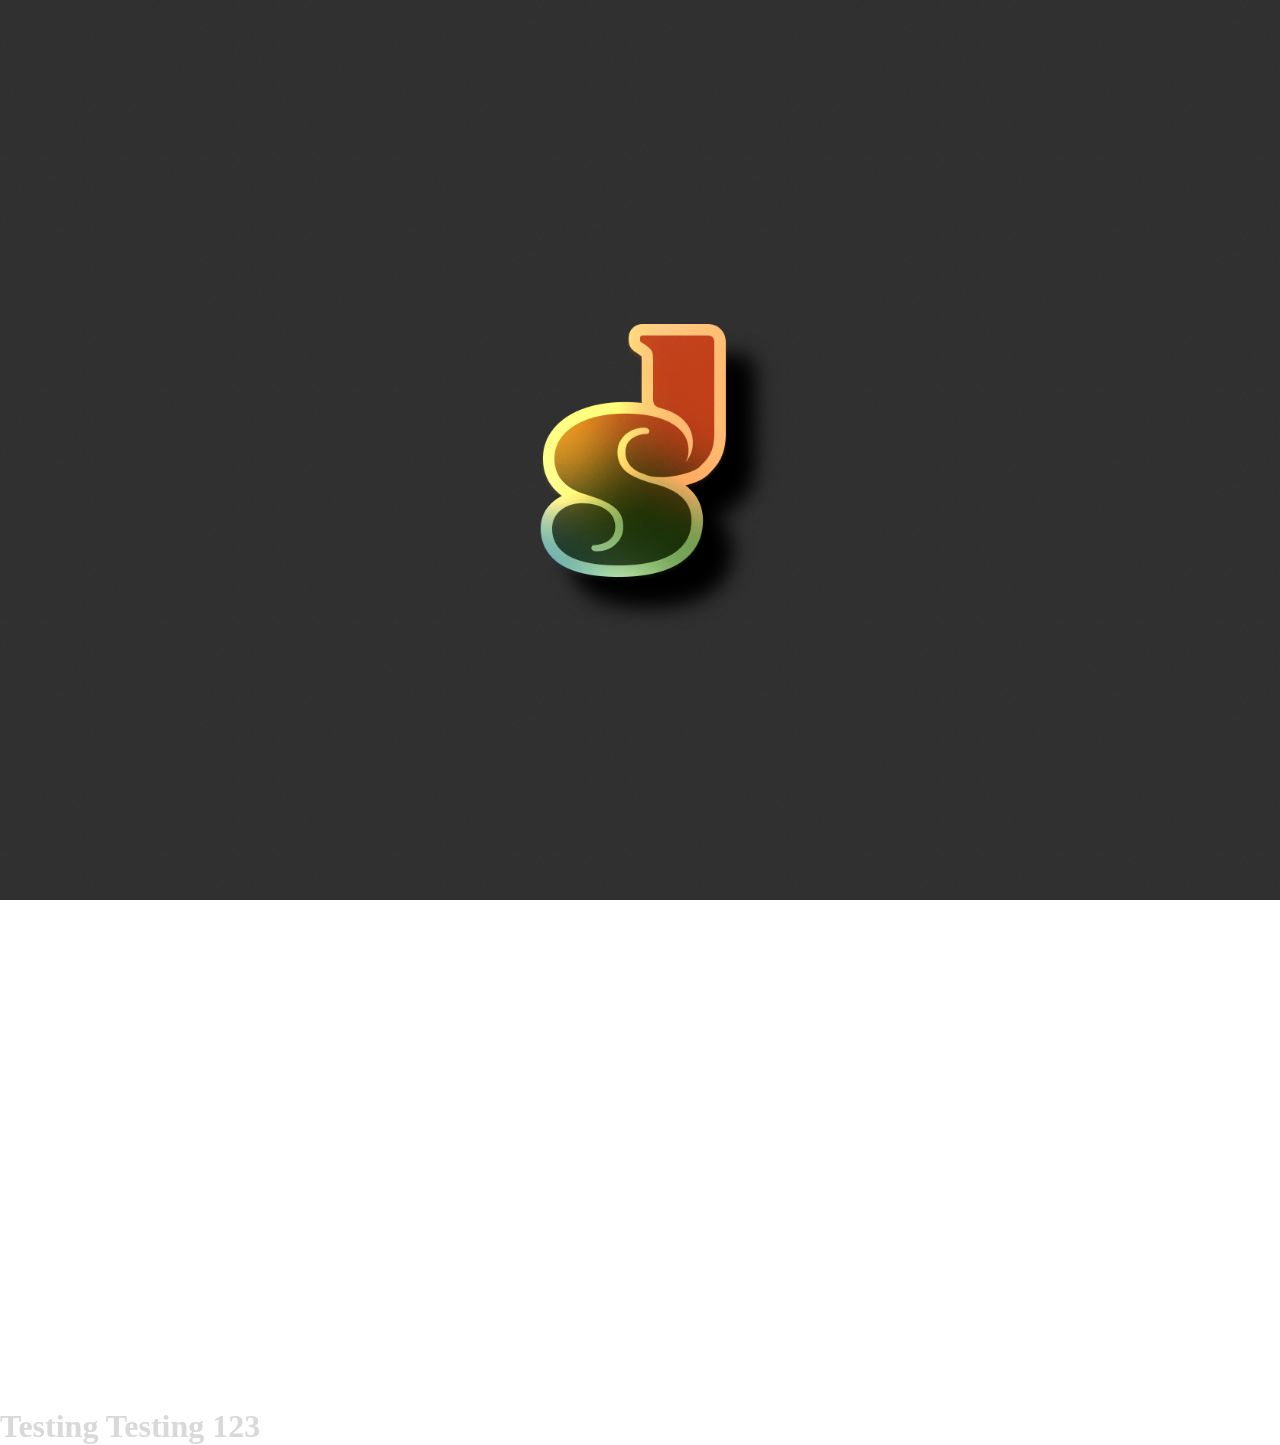
==== index.html @ a42e7c71 "Storing & unstoring logo" ====
<!DOCTYPE html>
<html lang="en">
  <head>
    <meta charset="UTF-8" />
    <meta name="viewport" content="width=device-width, initial-scale=1.0" />
    <title>Testing</title>
    <link rel="stylesheet" href="assets/css/style.css" />
  </head>
  <body>
    <div class="background">
      <script type="module" src="assets/js/background.js"></script>
      <svg class='blobs' viewBox="0 0 200 200">
        <path id="yellow" d="" fill="#FFBA46"></path>
        <path id="green" d="" fill="#39512A"></path>
        <path id="orange" d="" fill="#D1603D"></path>
        <path id="blue" d="" fill="#33596B"></path>
      </svg>
      <div id="blur">
        <img id="texture" src="assets/img/background/Texture.png" alt="" />
        <img id="logo" src="assets/img/logo.png" alt="logo" />
      </div>
    </div>
    <div class="portfolio">
      <h1>Testing Testing 123</h1>
    </div>
  </body>
</html>
---- assets/css/style.css ----
* {
  margin: 0;
  padding: 0;
  box-sizing: border-box;
}

body {
  /* align our svg to the center of the viewport both horizontally and vertically */
  overflow: hidden;
  scroll-behavior: smooth;
}

h1{
  font-family: 'Blenny Trial';
  font-style: normal;
  color: #d9d9d9;
  position: absolute;
  width: 100vw;
  height: auto;

}

.background {
  position: fixed;
  height: 100vh;
  width: 100vw;
  background-color: #343434;
  z-index: -1;
}

svg {
  /* a perfectly square <svg> element that will never overflow the viewport */
  height: 100vh;
  width: 100vw;
}

#green {
  position: absolute;
  overflow: hidden;
  transform: translate(10%, 10%);
  scale: 1.5;
}
#blue {
  position: absolute;
  overflow: hidden;
  transform: translate(-40%, 20%);
  scale: 1.5;
}
#yellow {
  position: absolute;
  overflow: hidden;
  transform: translate(-50%, -40%);
  scale: 1.5;
}
#orange {
  position: absolute;
  overflow: hidden;
  transform: translate(15%, -40%);
  scale: 1.5;
}

#blur {
  position: absolute;
  top: 0;
  right: 0;
  width: 100vw;
  height: 100vh;
}

#logo {
  width: 15%;
  height: auto;
  display: block;
  transform: translate(42vw, 36vh);
  filter: drop-shadow(black 30px 30px 10px);
}

#texture {
  position: absolute;
  top: 0;
  right: 0;
  width: 100vw;
  height: 100vh;
  backdrop-filter: blur(200px);
}

.portfolio{
  position: absolute;
  top: 110vw;
}
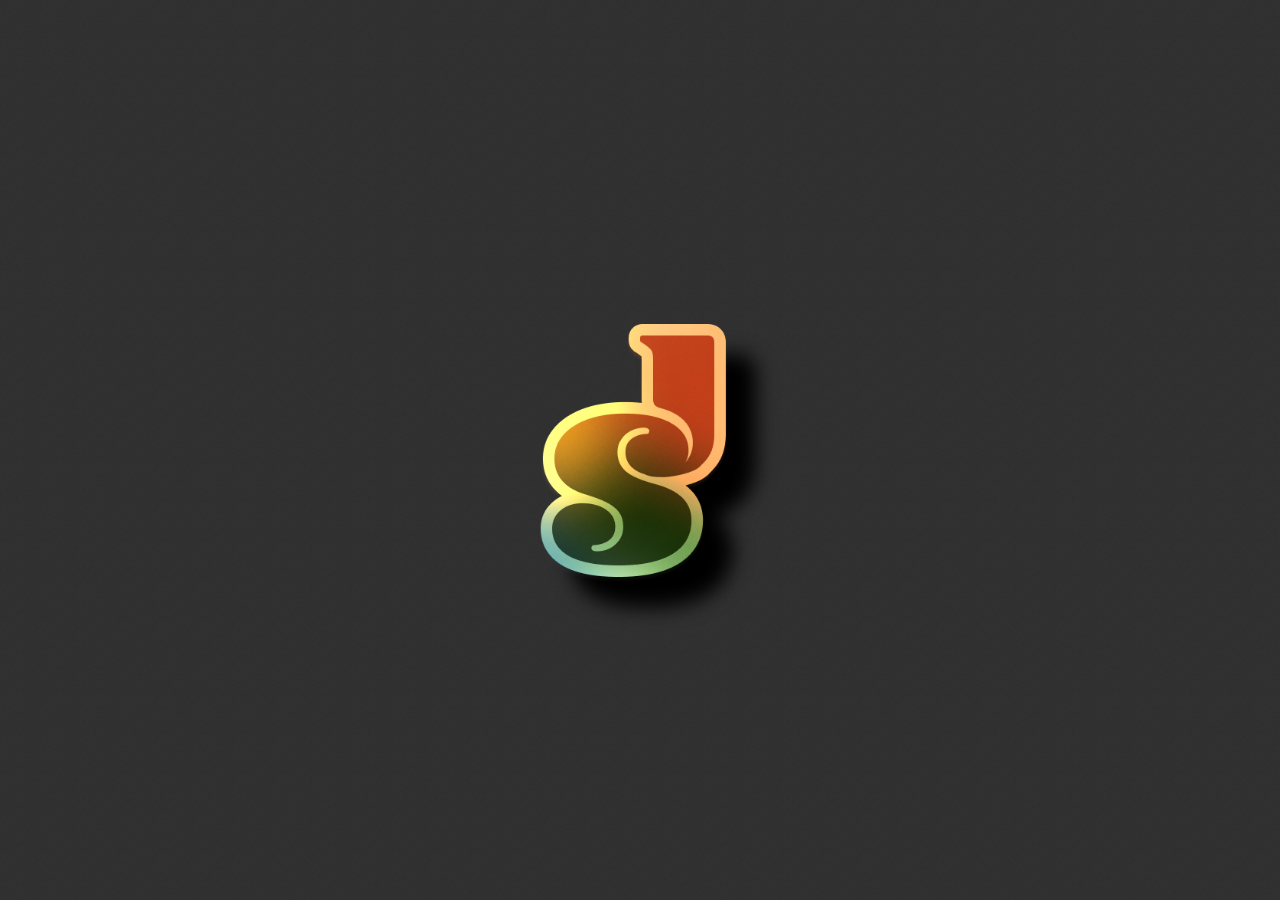
==== commit ff0dbe6b: "Removed hover interaction while animating, p5, projects page, and nav bar" ====
--- a/index.html
+++ b/index.html
@@ -1,27 +1,42 @@
 <!DOCTYPE html>
 <html lang="en">
-  <head>
-    <meta charset="UTF-8" />
-    <meta name="viewport" content="width=device-width, initial-scale=1.0" />
-    <title>Testing</title>
-    <link rel="stylesheet" href="assets/css/style.css" />
-  </head>
-  <body>
-    <div class="background">
-      <script type="module" src="assets/js/background.js"></script>
-      <svg class='blobs' viewBox="0 0 200 200">
-        <path id="yellow" d="" fill="#FFBA46"></path>
-        <path id="green" d="" fill="#39512A"></path>
-        <path id="orange" d="" fill="#D1603D"></path>
-        <path id="blue" d="" fill="#33596B"></path>
-      </svg>
-      <div id="blur">
-        <img id="texture" src="assets/img/background/Texture.png" alt="" />
-        <img id="logo" src="assets/img/logo.png" alt="logo" />
-      </div>
+
+<head>
+  <meta charset="UTF-8" />
+  <meta name="viewport" content="width=device-width, initial-scale=1.0" />
+  <title>Testing</title>
+  <link rel="stylesheet" href="assets/css/style.css" />
+</head>
+
+<body>
+  <div class="background">
+    <script type="module" src="assets/js/background.js"></script>
+    <svg class='blobs' viewBox="0 0 200 200">
+      <path id="yellow" d="" fill="#FFBA46"></path>
+      <path id="green" d="" fill="#39512A"></path>
+      <path id="orange" d="" fill="#D1603D"></path>
+      <path id="blue" d="" fill="#33596B"></path>
+    </svg>
+    <div id="blur">
+      <img id="texture" src="assets/img/background/Texture.png" alt="" />
+      <img id="logo" src="assets/img/logo.png" alt="logo" />
     </div>
-    <div class="portfolio">
-      <h1>Testing Testing 123</h1>
-    </div>
-  </body>
-</html>
+  </div>
+  <div>
+    <nav class="u-menu u-menu-one-level u-offcanvas u-menu-1"></nav>
+  </div>
+  <div id="navigation">
+    <ul id="nav-list">
+      <li class="nav-item" id="about"><a href="#">About</a>
+      </li>
+      <li class="nav-item" id="resume"><a href="#">Resume</a>
+      </li>
+      <li class="nav-item" id="projects"><a href="#">Projects</a>
+      </li>
+      <li class="nav-item" id="contact"><a href="#">Contact</a>
+      </li>
+    </ul>
+  </div>
+</body>
+
+</html>--- a/assets/css/style.css
+++ b/assets/css/style.css
@@ -1,7 +1,27 @@
+:root{
+  --light: #d9d9d9;
+  --dark: #343434;
+  -green: #39512a;
+  --blue: #33596b;
+  --0range: #d9603d;
+  --yellow: #ffba46;
+}
+
 * {
   margin: 0;
   padding: 0;
   box-sizing: border-box;
+}
+
+a{
+  color: var(--light);
+  font-style: normal;
+  font-size: 3vh;
+  text-decoration: none;
+}
+
+a:active{
+  color: var(--yellow);
 }
 
 body {
@@ -87,4 +107,25 @@
 .portfolio{
   position: absolute;
   top: 110vw;
+}
+
+#navigation{
+  display: none;
+  width: 50vw;
+  float: right;
+}
+
+ul{
+  display: flex;
+  justify-content: space-between;
+  list-style-type: none;
+  padding-top: 2vh;
+  padding-right: 2vw;
+  
+}
+
+.nav-item{
+  display: inline;
+  font-family: "Blenny Trial";
+  
 }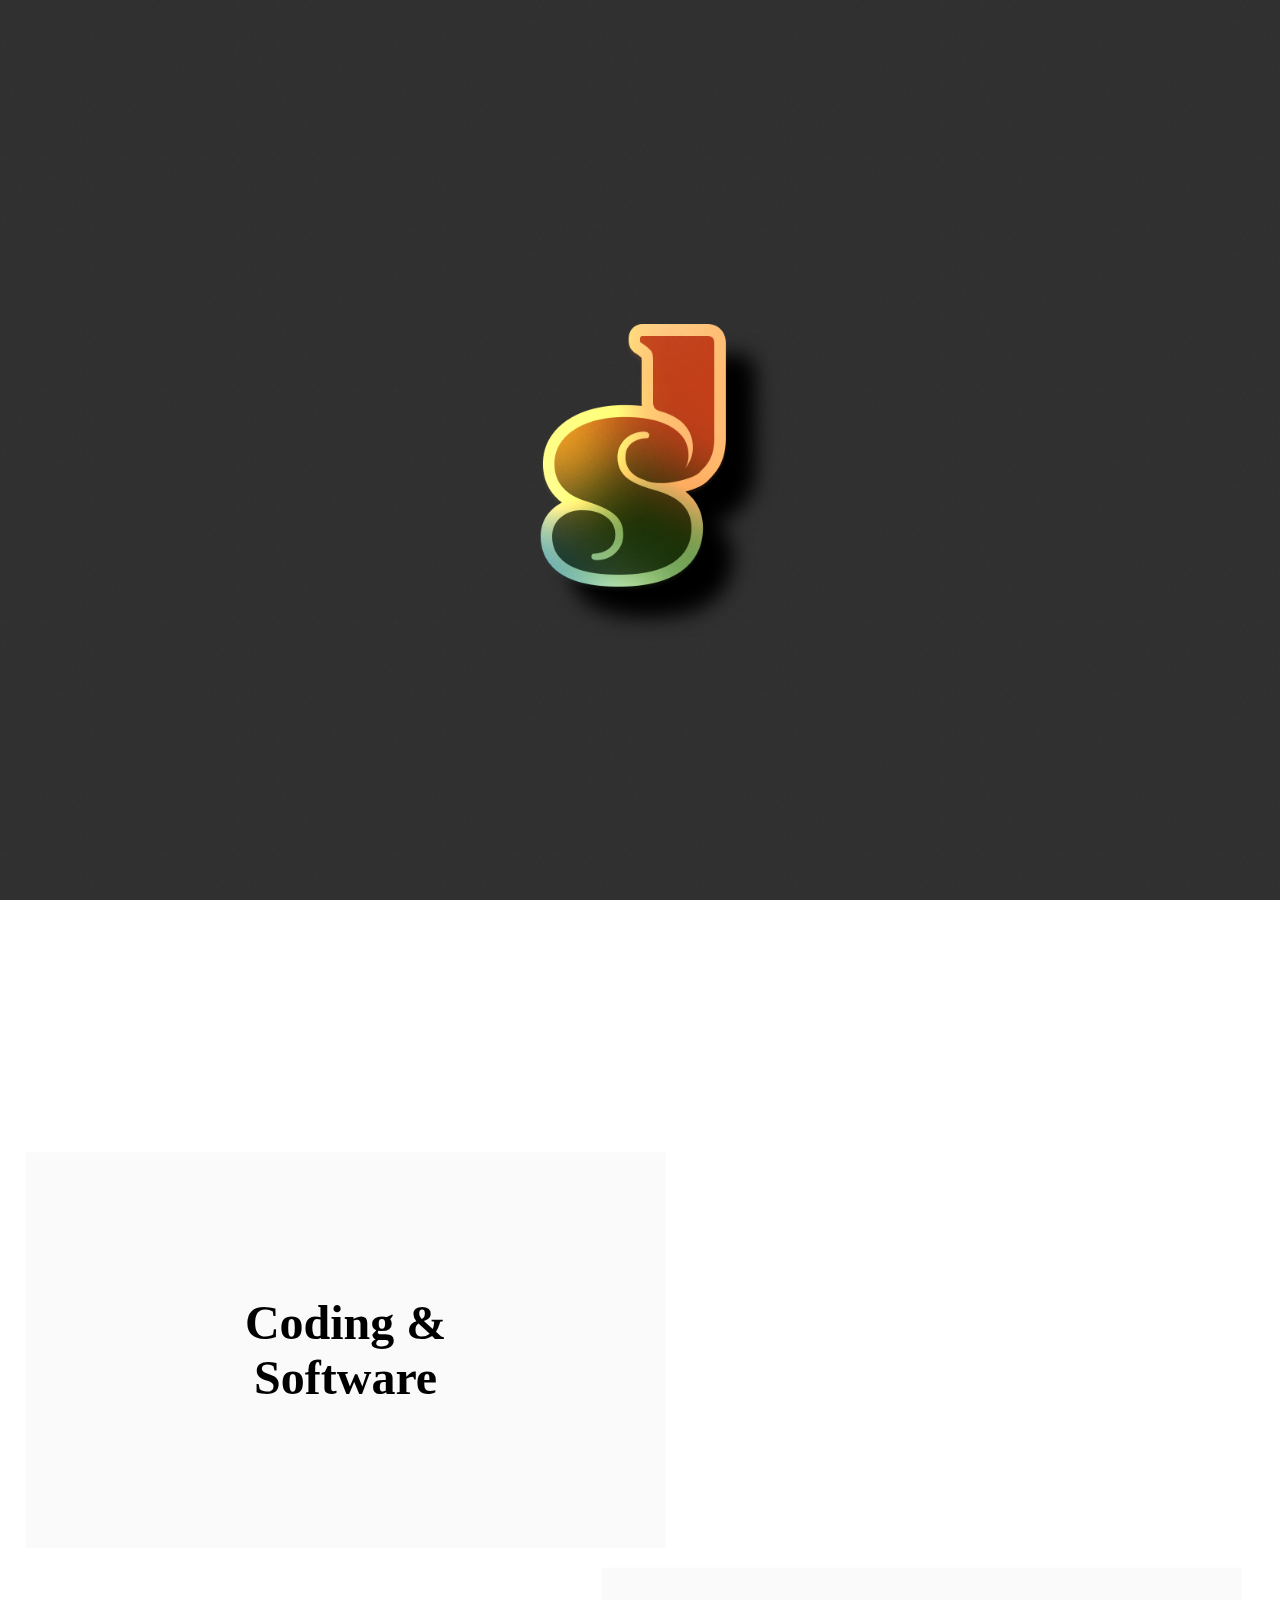
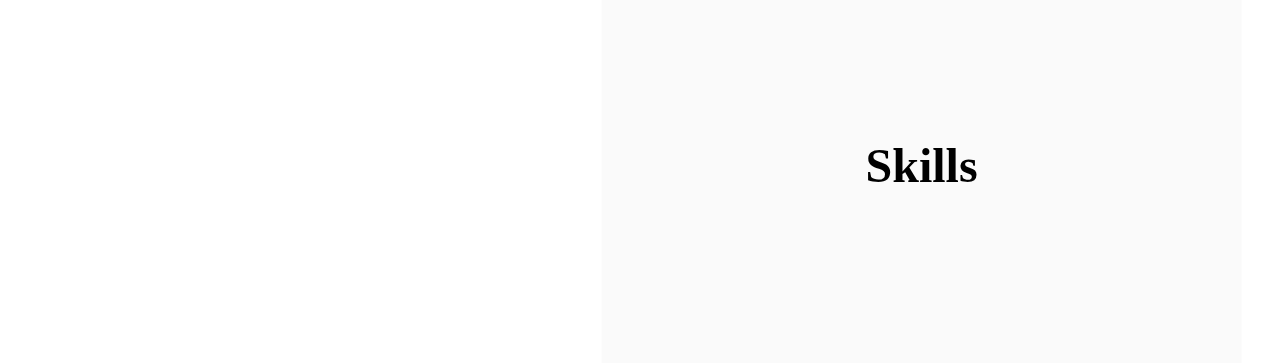
==== commit 9ae3468a: "working skills section" ====
--- a/index.html
+++ b/index.html
@@ -1,42 +1,77 @@
 <!DOCTYPE html>
 <html lang="en">
+  <head>
+    <meta charset="UTF-8" />
+    <meta name="viewport" content="width=device-width, initial-scale=1.0" />
+    <title>Testing</title>
+    <link rel="stylesheet" href="assets/css/style.css" />
+  </head>
 
-<head>
-  <meta charset="UTF-8" />
-  <meta name="viewport" content="width=device-width, initial-scale=1.0" />
-  <title>Testing</title>
-  <link rel="stylesheet" href="assets/css/style.css" />
-</head>
-
-<body>
-  <div class="background">
-    <script type="module" src="assets/js/background.js"></script>
-    <svg class='blobs' viewBox="0 0 200 200">
-      <path id="yellow" d="" fill="#FFBA46"></path>
-      <path id="green" d="" fill="#39512A"></path>
-      <path id="orange" d="" fill="#D1603D"></path>
-      <path id="blue" d="" fill="#33596B"></path>
-    </svg>
-    <div id="blur">
-      <img id="texture" src="assets/img/background/Texture.png" alt="" />
-      <img id="logo" src="assets/img/logo.png" alt="logo" />
+  <body>
+    <div class="background">
+      <script type="module" src="assets/js/background.js"></script>
+      <svg class="blobs" viewBox="0 0 200 200">
+        <path id="yellow" d="" fill="#FFBA46"></path>
+        <path id="green" d="" fill="#39512A"></path>
+        <path id="orange" d="" fill="#D1603D"></path>
+        <path id="blue" d="" fill="#33596B"></path>
+      </svg>
+      <div id="blur">
+        <img id="texture" src="assets/img/background/Texture.png" alt="" />
+        <img
+          id="logo"
+          src="assets/img/logo.png"
+          alt="logo"
+          onclick="applyCSS('css/theme_red.css'); return false;"
+        />
+      </div>
     </div>
-  </div>
-  <div>
-    <nav class="u-menu u-menu-one-level u-offcanvas u-menu-1"></nav>
-  </div>
-  <div id="navigation">
-    <ul id="nav-list">
-      <li class="nav-item" id="about"><a href="#">About</a>
-      </li>
-      <li class="nav-item" id="resume"><a href="#">Resume</a>
-      </li>
-      <li class="nav-item" id="projects"><a href="#">Projects</a>
-      </li>
-      <li class="nav-item" id="contact"><a href="#">Contact</a>
-      </li>
-    </ul>
-  </div>
-</body>
-
-</html>+    <div id="navigation">
+      <ul id="nav-list">
+        <li class="nav-item" id="about"><a href="#">About</a></li>
+        <li class="nav-item" id="resume"><a href="#">Resume</a></li>
+        <li class="nav-item" id="projects"><a href="#">Projects</a></li>
+        <li class="nav-item" id="contact"><a href="#">Contact</a></li>
+      </ul>
+    </div>
+    <div class="skills-section">
+      <script src="assets/js/skills.js"></script>
+      <div class="code">
+        <div class="bubbles">
+          <div class="code-bubble"><p class="bubble-text">Py</p></div>
+          <div class="code-bubble"><p class="bubble-text">C#</p></div>
+          <div class="code-bubble"><p class="bubble-text">Java</p></div>
+          <div class="code-bubble"><p class="bubble-text">JS</p></div>
+          <div class="code-bubble"><p class="bubble-text">HTML</p></div>
+          <div class="code-bubble"><p class="bubble-text">Git</p></div>
+          <div class="code-bubble"><p class="bubble-text">CAD</p></div>
+          <div class="code-bubble"><p class="bubble-text">UI/UX</p></div>
+        </div>
+        <h2 class="code-text">Coding & Software</h2>
+      </div>
+      <div class="skills">
+        <div class="rectangles">
+          <div class="skill-rectangle">
+            <p class="rectangle-text">Math / Physics</p>
+          </div>
+          <div class="skill-rectangle">
+            <p class="rectangle-text">Data Visualization</p>
+          </div>
+          <div class="skill-rectangle">
+            <p class="rectangle-text">Data Analysis</p>
+          </div>
+          <div class="skill-rectangle">
+            <p class="rectangle-text">Technical Writing</p>
+          </div>
+          <div class="skill-rectangle">
+            <p class="rectangle-text">Signal Processing</p>
+          </div>
+          <div class="skill-rectangle">
+            <p class="rectangle-text">Machine Learning</p>
+          </div>
+        </div>
+        <h2 class="skill-text">Skills</h2>
+      </div>
+    </ id="skills-section">
+  </body>
+</html>
--- a/assets/css/style.css
+++ b/assets/css/style.css
@@ -1,4 +1,4 @@
-:root{
+:root {
   --light: #d9d9d9;
   --dark: #343434;
   -green: #39512a;
@@ -13,14 +13,15 @@
   box-sizing: border-box;
 }
 
-a{
+a {
+  visibility: visible;
   color: var(--light);
   font-style: normal;
   font-size: 3vh;
   text-decoration: none;
 }
 
-a:active{
+a:active {
   color: var(--yellow);
 }
 
@@ -30,14 +31,13 @@
   scroll-behavior: smooth;
 }
 
-h1{
-  font-family: 'Blenny Trial';
+h1 {
+  font-family: "Blenny Trial";
   font-style: normal;
   color: #d9d9d9;
   position: absolute;
   width: 100vw;
   height: auto;
-
 }
 
 .background {
@@ -89,7 +89,7 @@
 
 #logo {
   width: 15%;
-  height: auto;
+  aspect-ratio: 5/7;
   display: block;
   transform: translate(42vw, 36vh);
   filter: drop-shadow(black 30px 30px 10px);
@@ -101,31 +101,120 @@
   right: 0;
   width: 100vw;
   height: 100vh;
-  backdrop-filter: blur(200px);
-}
-
-.portfolio{
-  position: absolute;
-  top: 110vw;
-}
-
-#navigation{
+  backdrop-filter: blur(150px);
+}
+
+#navigation {
   display: none;
   width: 50vw;
   float: right;
 }
 
-ul{
+ul {
   display: flex;
   justify-content: space-between;
   list-style-type: none;
   padding-top: 2vh;
   padding-right: 2vw;
-  
-}
-
-.nav-item{
+}
+
+.nav-item {
   display: inline;
   font-family: "Blenny Trial";
-  
-}+}
+
+.skills-section {
+  position: absolute;
+  translate: 27vw 150vh;
+}
+
+.code {
+  position: absolute;
+  background-color: #d9d9d920;
+  width: 50vw;
+  aspect-ratio: 1.618;
+  display: grid;
+  place-items: center;
+  transform: translate(-50%, -50%);
+}
+
+.bubbles {
+  position: absolute;
+  /* background-color: #d9d9d920; */
+  width: 10%;
+  aspect-ratio: 1;
+  border-radius: 50%;
+  display: grid;
+  place-items: center;
+}
+
+.code-bubble {
+  position: absolute;
+  background-color: #d9d9d920;
+  width: 100%;
+  opacity: 0%;
+  aspect-ratio: 1;
+  border-radius: 50%;
+}
+
+.bubble-text {
+  font-family: "Fira Code";
+  font-size: 150%;
+  text-align: center;
+  line-height: 100%;
+}
+
+.code-text {
+  margin: 0;
+  position: absolute;
+  width: 50%;
+  text-align: center;
+  font-family: "Blenny Trial";
+  font-size: 3rem;
+  cursor: pointer;
+}
+
+.skills {
+  position: absolute;
+  background-color: #d9d9d920;
+  width: 50vw;
+  aspect-ratio: 1.618;
+  display: grid;
+  place-items: center;
+  transform: translate(40%, 55%);
+}
+
+.rectangles {
+  position: absolute;
+  /* background-color: #d9d9d920; */
+  width: 10%;
+  aspect-ratio: 1;
+  border-radius: 10%;
+  display: grid;
+  place-items: center;
+}
+
+.skill-rectangle {
+  position: absolute;
+  background-color: #d9d9d920;
+  width: auto;
+  opacity: 0%;
+  border-radius: 5%;
+}
+
+.rectangle-text {
+  font-family: "Fira Code";
+  font-size: 150%;
+  text-align: center;
+  line-height: 100%;
+}
+
+.skill-text {
+  margin: 0;
+  position: absolute;
+  width: 50%;
+  text-align: center;
+  font-family: "Blenny Trial";
+  font-size: 3rem;
+  cursor: pointer;
+}
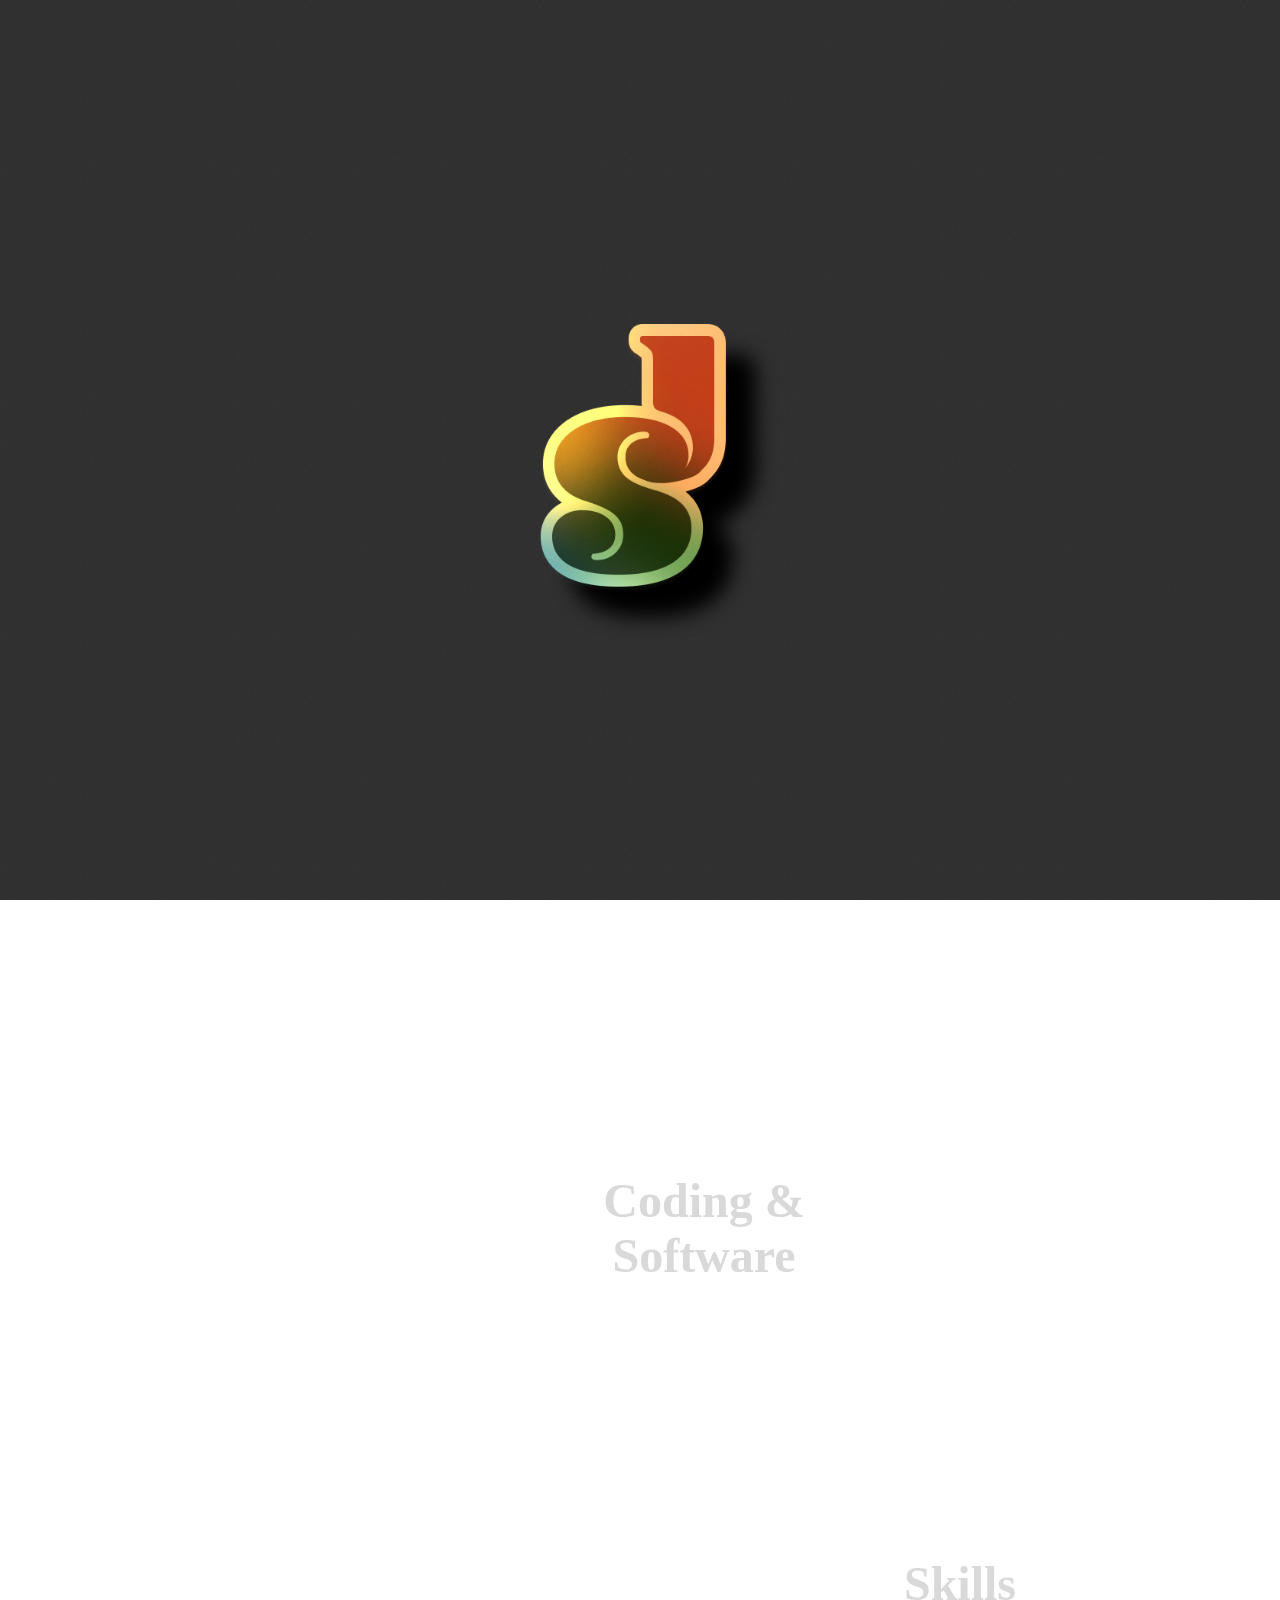
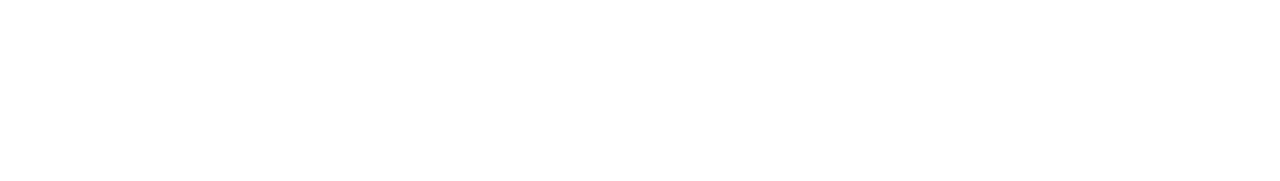
==== commit c0acca4f: "Repositioned skills section" ====
--- a/index.html
+++ b/index.html
@@ -72,6 +72,6 @@
         </div>
         <h2 class="skill-text">Skills</h2>
       </div>
-    </ id="skills-section">
+    </div>
   </body>
 </html>
--- a/assets/css/style.css
+++ b/assets/css/style.css
@@ -25,6 +25,11 @@
   color: var(--yellow);
 }
 
+html {
+  width: 100vw;
+  height: 100vh;
+}
+
 body {
   /* align our svg to the center of the viewport both horizontally and vertically */
   overflow: hidden;
@@ -93,6 +98,7 @@
   display: block;
   transform: translate(42vw, 36vh);
   filter: drop-shadow(black 30px 30px 10px);
+  z-index: 999;
 }
 
 #texture {
@@ -102,6 +108,12 @@
   width: 100vw;
   height: 100vh;
   backdrop-filter: blur(150px);
+}
+
+.splash-page {
+  width: 100vw;
+  height: 100vh;
+  z-index: -1;
 }
 
 #navigation {
@@ -125,23 +137,32 @@
 
 .skills-section {
   position: absolute;
-  translate: 27vw 150vh;
+  width: 80vw;
+  height: 80vh;
+  margin-top: 10vh;
+  margin-bottom: 10vh;
+  margin-left: 10vw;
+  margin-right: 10vw;
+  translate: 0vw 100vh;
+  place-items: center;
+  /* pointer-events: none; */
 }
 
 .code {
-  position: absolute;
-  background-color: #d9d9d920;
+  position: relative;
+  /* background-color: #d9d9d920; */
   width: 50vw;
   aspect-ratio: 1.618;
   display: grid;
   place-items: center;
-  transform: translate(-50%, -50%);
+  transform: translate(10%, 10%);
+  color: #d9d9d9;
+  cursor: cell;
 }
 
 .bubbles {
   position: absolute;
-  /* background-color: #d9d9d920; */
-  width: 10%;
+  width: 7vw;
   aspect-ratio: 1;
   border-radius: 50%;
   display: grid;
@@ -151,7 +172,7 @@
 .code-bubble {
   position: absolute;
   background-color: #d9d9d920;
-  width: 100%;
+  width: 125%;
   opacity: 0%;
   aspect-ratio: 1;
   border-radius: 50%;
@@ -162,6 +183,7 @@
   font-size: 150%;
   text-align: center;
   line-height: 100%;
+  transform: translate(0, 100%);
 }
 
 .code-text {
@@ -171,17 +193,17 @@
   text-align: center;
   font-family: "Blenny Trial";
   font-size: 3rem;
-  cursor: pointer;
 }
 
 .skills {
-  position: absolute;
-  background-color: #d9d9d920;
+  position: relative;
+  /* background-color: #d9d9d920; */
   width: 50vw;
   aspect-ratio: 1.618;
   display: grid;
   place-items: center;
-  transform: translate(40%, 55%);
+  transform: translate(50%, 0%);
+  color: #d9d9d9;
 }
 
 .rectangles {
@@ -200,6 +222,7 @@
   width: auto;
   opacity: 0%;
   border-radius: 5%;
+  padding: 10%;
 }
 
 .rectangle-text {
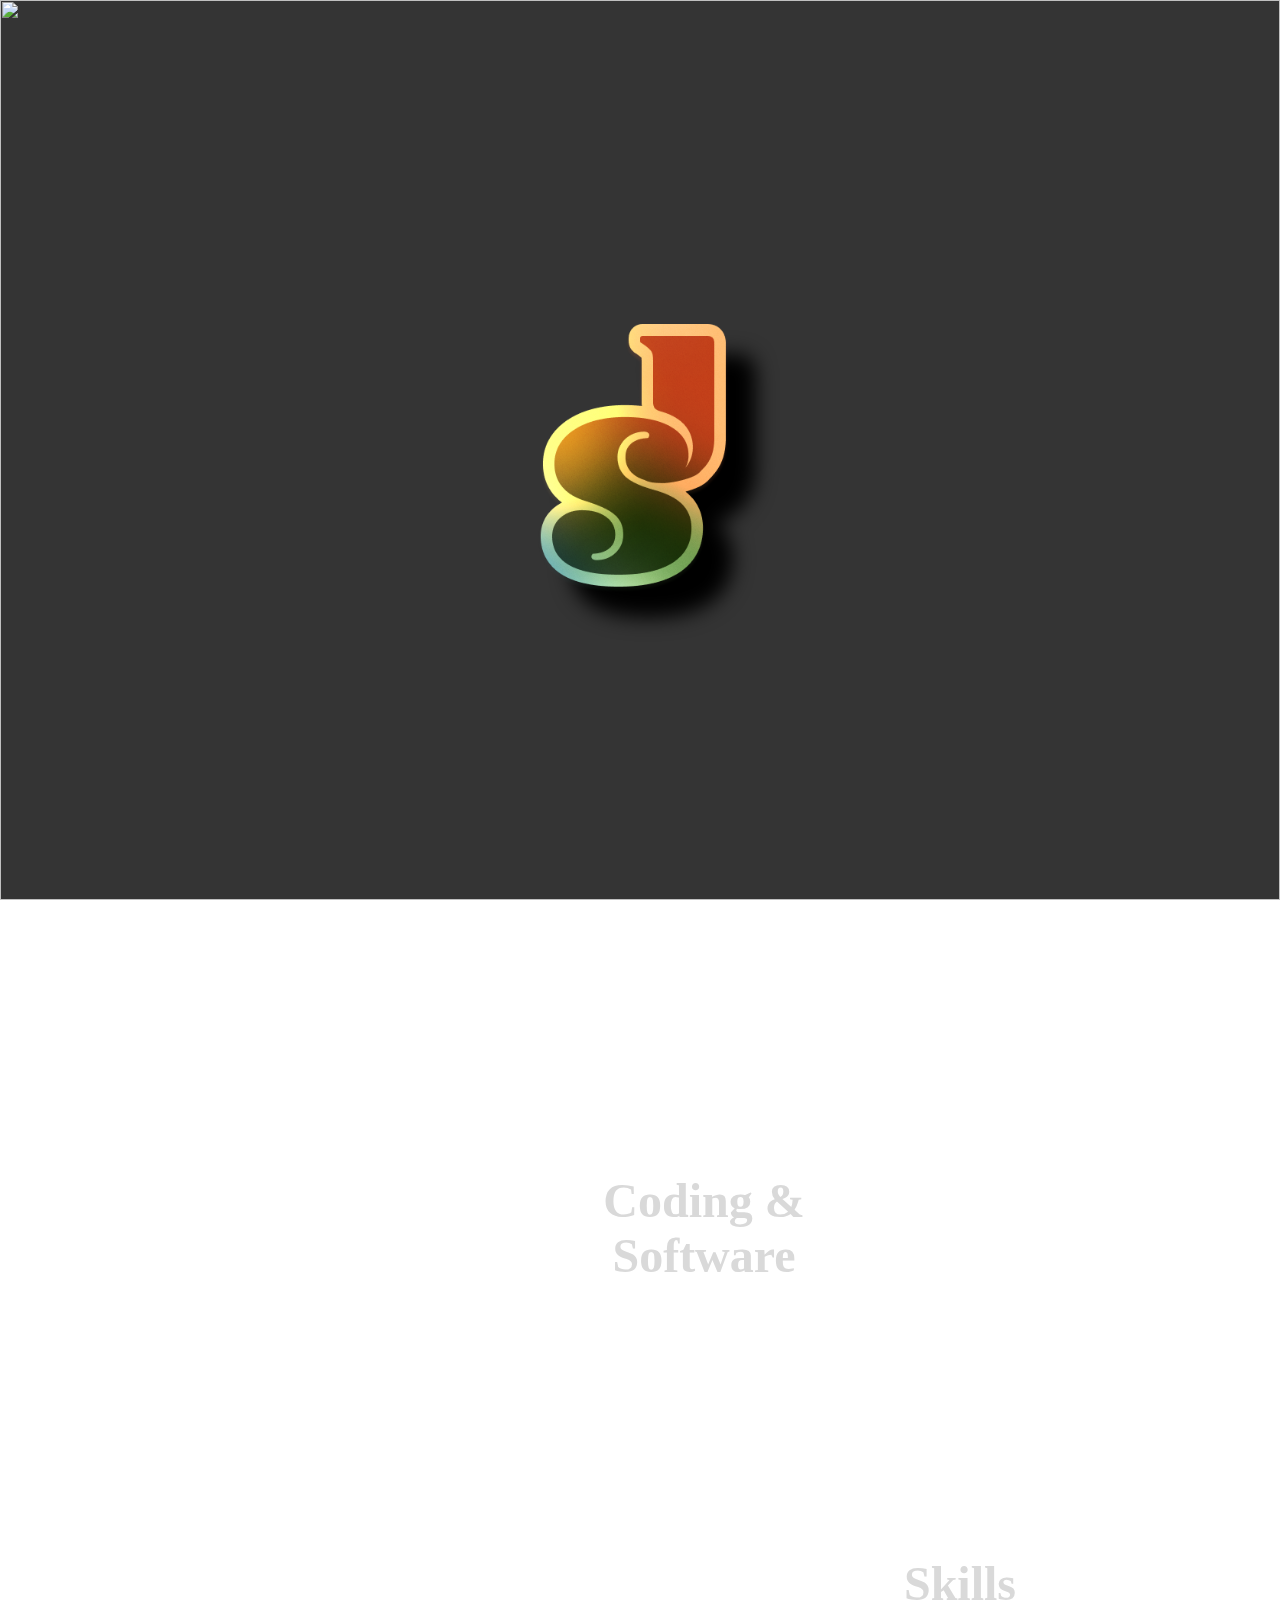
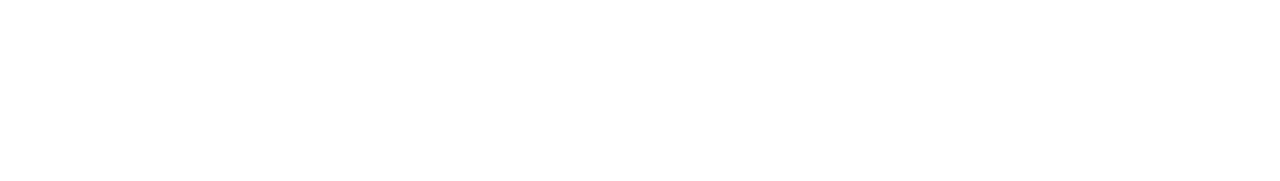
==== commit f728ca5b: "added deconstruction of elements" ====
--- a/index.html
+++ b/index.html
@@ -11,28 +11,18 @@
     <div class="background">
       <script type="module" src="assets/js/background.js"></script>
       <svg class="blobs" viewBox="0 0 200 200">
+        <path id="blue" d="" fill="#33596B"></path>
+        <path id="orange" d="" fill="#D1603D"></path>
         <path id="yellow" d="" fill="#FFBA46"></path>
         <path id="green" d="" fill="#39512A"></path>
-        <path id="orange" d="" fill="#D1603D"></path>
-        <path id="blue" d="" fill="#33596B"></path>
       </svg>
-      <div id="blur">
-        <img id="texture" src="assets/img/background/Texture.png" alt="" />
-        <img
-          id="logo"
-          src="assets/img/logo.png"
-          alt="logo"
-          onclick="applyCSS('css/theme_red.css'); return false;"
-        />
+      <div id="blur-and-stuff">
+        <div id="blur"></div>
+        <div id="texture-and-logo">
+          <img id="texture" src="assets/img/texture.png" />
+          <img id="logo" src="assets/img/logo.png" />
+        </div>
       </div>
-    </div>
-    <div id="navigation">
-      <ul id="nav-list">
-        <li class="nav-item" id="about"><a href="#">About</a></li>
-        <li class="nav-item" id="resume"><a href="#">Resume</a></li>
-        <li class="nav-item" id="projects"><a href="#">Projects</a></li>
-        <li class="nav-item" id="contact"><a href="#">Contact</a></li>
-      </ul>
     </div>
     <div class="skills-section">
       <script src="assets/js/skills.js"></script>
--- a/assets/css/style.css
+++ b/assets/css/style.css
@@ -62,29 +62,39 @@
 #green {
   position: absolute;
   overflow: hidden;
-  transform: translate(10%, 10%);
-  scale: 1.5;
+  transform: translate(35%, 40%);
 }
 #blue {
   position: absolute;
   overflow: hidden;
-  transform: translate(-40%, 20%);
-  scale: 1.5;
+  transform: translate(-35%, 50%);
 }
 #yellow {
   position: absolute;
   overflow: hidden;
-  transform: translate(-50%, -40%);
-  scale: 1.5;
+  transform: translate(-35%, -50%);
 }
 #orange {
   position: absolute;
   overflow: hidden;
-  transform: translate(15%, -40%);
-  scale: 1.5;
+  transform: translate(35%, -40%);
+}
+
+#blur-and-stuff {
+  position: absolute;
+  top: 0;
+  right: 0;
+  width: 100vw;
+  height: 100vh;
 }
 
 #blur {
+  backdrop-filter: blur(150px);
+  width: 100%;
+  height: 100%;
+}
+
+#texture-and-logo {
   position: absolute;
   top: 0;
   right: 0;
@@ -93,12 +103,14 @@
 }
 
 #logo {
+  position: relative;
+  top: 0;
+  right: 0;
   width: 15%;
   aspect-ratio: 5/7;
   display: block;
   transform: translate(42vw, 36vh);
   filter: drop-shadow(black 30px 30px 10px);
-  z-index: 999;
 }
 
 #texture {
@@ -107,32 +119,6 @@
   right: 0;
   width: 100vw;
   height: 100vh;
-  backdrop-filter: blur(150px);
-}
-
-.splash-page {
-  width: 100vw;
-  height: 100vh;
-  z-index: -1;
-}
-
-#navigation {
-  display: none;
-  width: 50vw;
-  float: right;
-}
-
-ul {
-  display: flex;
-  justify-content: space-between;
-  list-style-type: none;
-  padding-top: 2vh;
-  padding-right: 2vw;
-}
-
-.nav-item {
-  display: inline;
-  font-family: "Blenny Trial";
 }
 
 .skills-section {
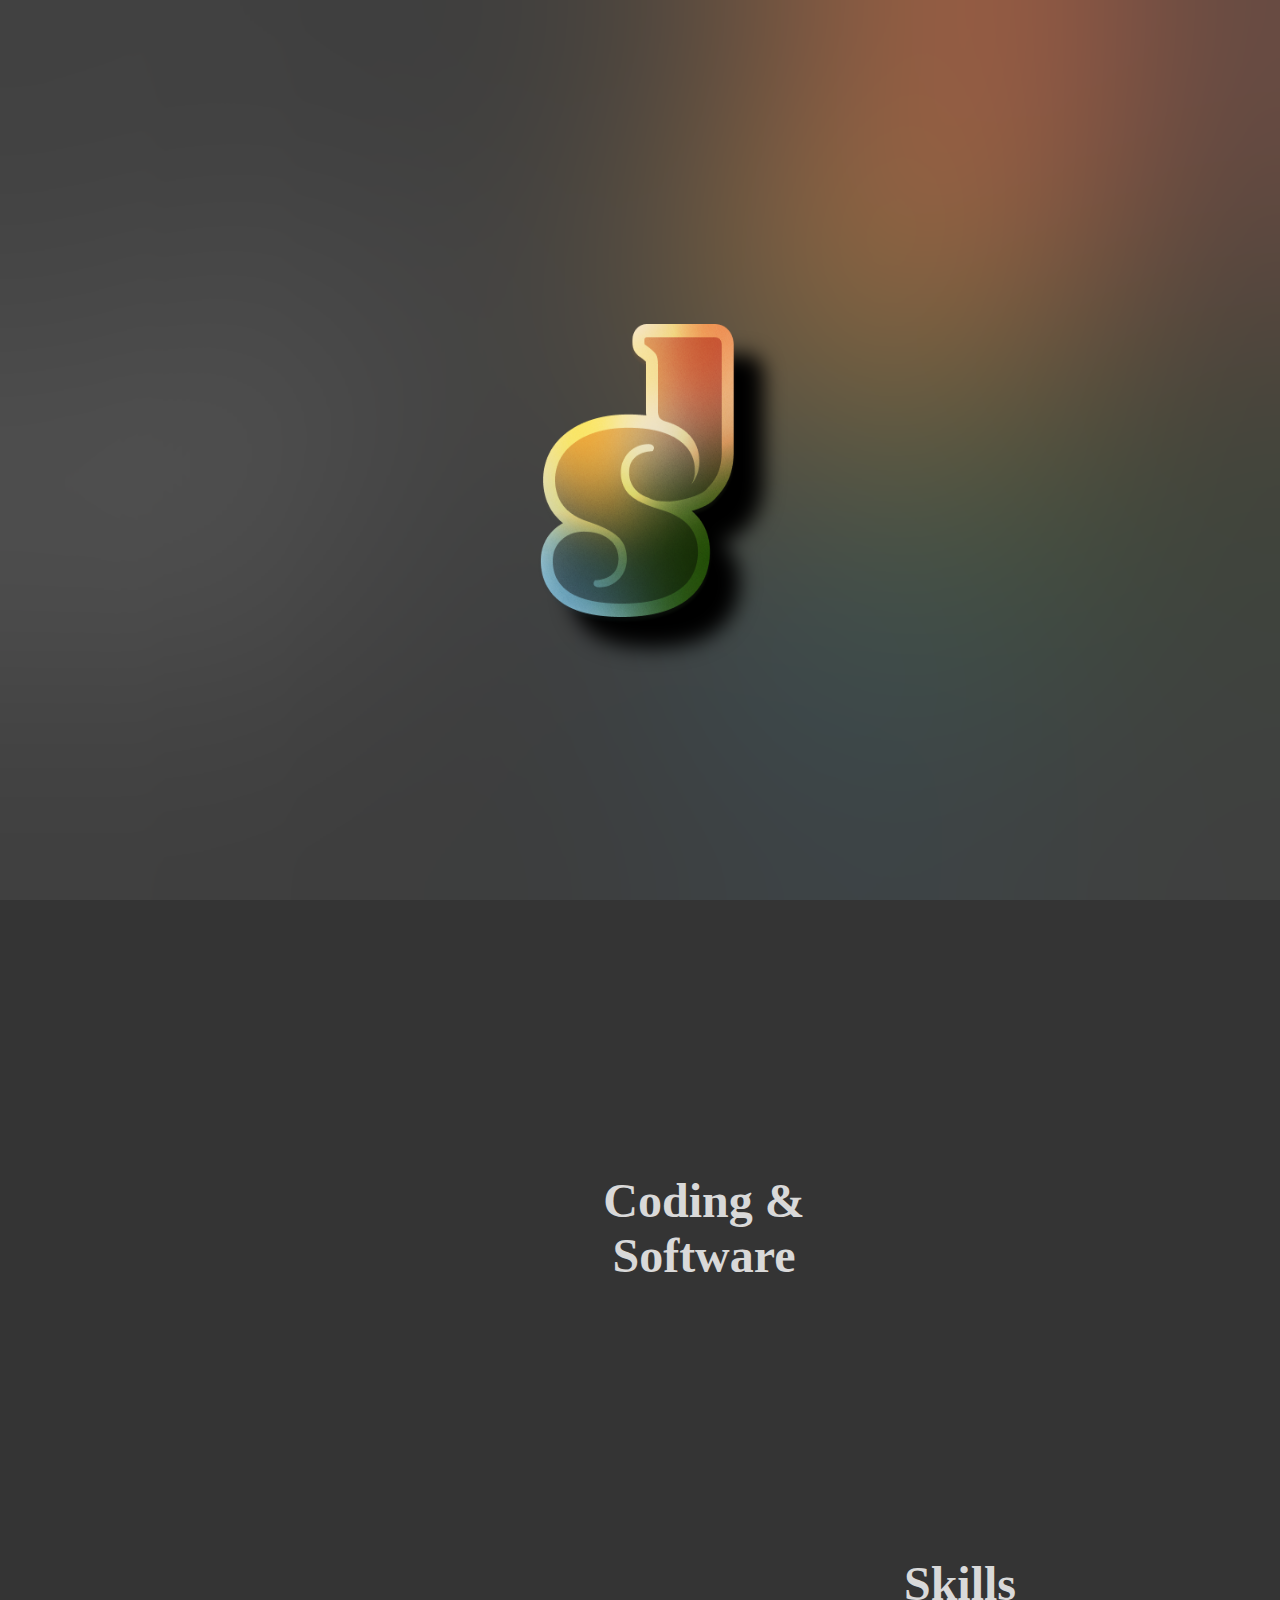
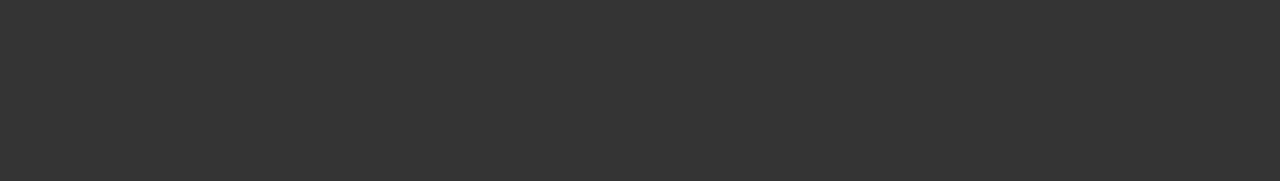
==== commit 3e82f962: "working splash to hero transition & skills section" ====
--- a/index.html
+++ b/index.html
@@ -3,12 +3,11 @@
   <head>
     <meta charset="UTF-8" />
     <meta name="viewport" content="width=device-width, initial-scale=1.0" />
-    <title>Testing</title>
+    <title>Restarting website</title>
     <link rel="stylesheet" href="assets/css/style.css" />
   </head>
-
   <body>
-    <div class="background">
+    <div class="splash">
       <script type="module" src="assets/js/background.js"></script>
       <svg class="blobs" viewBox="0 0 200 200">
         <path id="blue" d="" fill="#33596B"></path>
@@ -16,14 +15,40 @@
         <path id="yellow" d="" fill="#FFBA46"></path>
         <path id="green" d="" fill="#39512A"></path>
       </svg>
-      <div id="blur-and-stuff">
         <div id="blur"></div>
-        <div id="texture-and-logo">
-          <img id="texture" src="assets/img/texture.png" />
-          <img id="logo" src="assets/img/logo.png" />
+        <img id="logo" src="assets/img/logo.png" />
+    </div>
+
+    <div class="nav">
+      <img id="full-logo" src="assets/img/full logo.png"></img>
+      <div class="menu">
+        <a id="about" href="#">About</a>
+        <a id="projects" href="#">Projects</a>
+        <a id="contact" href="#">Contact</a>
+      </div>
+    </div>
+
+    <div class="hero">
+      <div class="hero-text">
+        <h1>Deconstructing complex systems...</h1>
+        <p>...to effortlessly identify problems & solutions</p>
+        <div class="buttons">
+          <a class="button primary"href="#">
+            Buttton 1
+          </a>
+          <a class="button secondary" href="#">
+            Button 2
+          </a>
         </div>
       </div>
+      <div class="blob-cont">
+        <div class="yellow blob"></div>
+        <div class="orange blob"></div>
+        <div class="green blob"></div>
+        <div class="blue blob"></div>
+      </div>
     </div>
+
     <div class="skills-section">
       <script src="assets/js/skills.js"></script>
       <div class="code">
@@ -63,5 +88,22 @@
         <h2 class="skill-text">Skills</h2>
       </div>
     </div>
+
+    <svg>
+      <filter id="noiseFilter">
+        <feTurbulence
+          type="fractalNoise"
+          baseFrequency="0.6"
+          stitchTiles="stitch"
+        />
+        <feColorMatrix
+          in="colorNoise"
+          type="matrix"
+          values="1 0 0 0 0 0 1 0 0 0 0 0 1 0 0 0 0 0 1 0"
+        />
+        <feComposite operator="in" in2="SourceGraphic" result="monoNoise" />
+        <feBlend in="SourceGraphic" in2="monoNoise" mode="screen" />
+      </filter>
+    </svg>
   </body>
 </html>
--- a/assets/css/style.css
+++ b/assets/css/style.css
@@ -1,64 +1,37 @@
 :root {
+  --dark: #343434;
   --light: #d9d9d9;
-  --dark: #343434;
-  -green: #39512a;
+  --yellow: #ffba46;
+  --orange: #d1603d;
   --blue: #33596b;
-  --0range: #d9603d;
-  --yellow: #ffba46;
-}
-
-* {
+  --green: #39512a;
+}
+
+body {
+  height: 100vh;
   margin: 0;
-  padding: 0;
-  box-sizing: border-box;
-}
-
-a {
-  visibility: visible;
-  color: var(--light);
-  font-style: normal;
-  font-size: 3vh;
-  text-decoration: none;
-}
-
-a:active {
-  color: var(--yellow);
-}
-
-html {
+  overflow: hidden;
+  display: flex;
+  flex-direction: column;
+  justify-content: flex-start;
+  align-items: center;
+  gap: 3em;
+
+  background-color: var(--dark);
+  font-family: "Recoleta";
+
+  margin: 0 5em;
+}
+
+/*The splash page*/
+.splash {
+  position: absolute;
+  top: 0;
+  left: 0;
   width: 100vw;
   height: 100vh;
 }
 
-body {
-  /* align our svg to the center of the viewport both horizontally and vertically */
-  overflow: hidden;
-  scroll-behavior: smooth;
-}
-
-h1 {
-  font-family: "Blenny Trial";
-  font-style: normal;
-  color: #d9d9d9;
-  position: absolute;
-  width: 100vw;
-  height: auto;
-}
-
-.background {
-  position: fixed;
-  height: 100vh;
-  width: 100vw;
-  background-color: #343434;
-  z-index: -1;
-}
-
-svg {
-  /* a perfectly square <svg> element that will never overflow the viewport */
-  height: 100vh;
-  width: 100vw;
-}
-
 #green {
   position: absolute;
   overflow: hidden;
@@ -80,7 +53,7 @@
   transform: translate(35%, -40%);
 }
 
-#blur-and-stuff {
+#blur-and-logo {
   position: absolute;
   top: 0;
   right: 0;
@@ -89,38 +62,296 @@
 }
 
 #blur {
+  position: absolute;
+  top: 0;
+  left: 0;
   backdrop-filter: blur(150px);
-  width: 100%;
-  height: 100%;
-}
-
-#texture-and-logo {
-  position: absolute;
-  top: 0;
-  right: 0;
   width: 100vw;
   height: 100vh;
 }
 
 #logo {
-  position: relative;
+  position: absolute;
   top: 0;
-  right: 0;
-  width: 15%;
-  aspect-ratio: 5/7;
+  left: 0;
+  width: 200px;
+  aspect-ratio: 2/3;
   display: block;
   transform: translate(42vw, 36vh);
   filter: drop-shadow(black 30px 30px 10px);
 }
 
-#texture {
-  position: absolute;
+a {
+  font-size: 20px;
+  color: var(--light);
+  font-family: "Blenny Trial";
+  text-decoration: none;
+}
+
+#about:hover {
+  color: var(--yellow);
+}
+
+#projects:hover {
+  color: var(--green);
+}
+
+#contact:hover {
+  color: var(--orange);
+}
+
+#full-logo {
+  padding: 20px;
+  width: 400px;
+}
+
+h1 {
+  font-size: 60px;
+  font-weight: normal;
+  font-family: "Blenny Trial";
+  margin: 0;
+  color: var(--light);
+}
+
+h2 {
+  font-size: 32px;
+  color: var(--light);
+}
+
+p {
+  font-size: 20px;
+  margin: 0;
+  font-family: "Fira Code";
+  color: var(--light);
+}
+
+body::before,
+body::after {
+  position: absolute;
+  left: 0;
   top: 0;
-  right: 0;
-  width: 100vw;
-  height: 100vh;
-}
-
+  content: "";
+  width: 100%;
+  height: 100%;
+  z-index: -1;
+  opacity: 10%;
+}
+
+body::before {
+  background: var(--dark);
+  filter: url(#noiseFilter);
+}
+
+/* Blobs */
+.blob-cont {
+  display: flex;
+  flex-direction: column;
+  justify-content: center;
+  align-items: center;
+  z-index: -2;
+  height: 800px;
+  width: 800px;
+  position: relative;
+}
+
+.blob {
+  border-radius: 45%;
+  filter: blur(50px);
+}
+
+.yellow {
+  background-color: var(--yellow);
+  position: absolute;
+  top: 100px;
+  right: 250px;
+  height: 300px;
+  width: 200px;
+
+  animation: yellow 20s infinite ease;
+}
+
+.green {
+  background-color: var(--green);
+  position: absolute;
+  top: 350px;
+  left: 200px;
+  height: 300px;
+  width: 300px;
+
+  animation: green 20s infinite ease;
+}
+
+.orange {
+  background-color: var(--orange);
+  position: absolute;
+  top: 0px;
+  left: 200px;
+  height: 300px;
+  width: 300px;
+
+  animation: orange 20s infinite ease;
+}
+
+.blue {
+  background-color: var(--blue);
+  position: absolute;
+  top: 550px;
+  right: 200px;
+  height: 200px;
+  width: 300px;
+
+  animation: blue 20s infinite ease;
+}
+
+@keyframes yellow {
+  0% {
+    transform: scale(1);
+  }
+  20% {
+    transform: scale(0.8) rotate(45deg) translate(-50%, -20%);
+  }
+  40% {
+    transform: scale(1.3) rotate(-45deg) translate(0%, -10%);
+  }
+  60% {
+    transform: scale(0.7) rotate(0deg) translate(180%, -20%);
+  }
+  80% {
+    transform: scale(1.5) rotate(-20deg) translate(60%, 70%);
+  }
+}
+
+@keyframes green {
+  0% {
+    transform: scale(1);
+  }
+  20% {
+    transform: scaleX(0.8) scaleY(1.5) translateY(-50%);
+  }
+  40% {
+    transform: translate(-100%, 0%) scaleX(0.8) scaleY(1.2);
+  }
+  60% {
+    transform: translate(-80%, -100%) scaleX(1.5);
+  }
+  80% {
+    transform: translate(-80%, -100%) scaleX(0.9);
+  }
+}
+
+@keyframes orange {
+  0% {
+    transform: scale(1);
+  }
+  20% {
+    transform: scale(0.7) translate(-50%, 50%);
+  }
+  40% {
+    transform: scaleX(1) scaleY(1.4) translate(0%, 50%);
+  }
+  60% {
+    transform: scale(1.5) translate(-40%, 80%);
+  }
+  80% {
+    transform: scale(1.1) translate(-60%, 120%);
+  }
+}
+
+@keyframes blue {
+  0% {
+    transform: scale(1);
+  }
+  20% {
+    transform: scale(1.4) rotate(70deg) translate(-20%, -40%);
+  }
+  40% {
+    transform: rotate(10deg) translate(70%, -40%) scale(0.9);
+  }
+  60% {
+    transform: rotate(20deg) translate(40%, -60%) scaleX(0.6) scaleY(1.5);
+  }
+  80% {
+    transform: rotate(-50deg) scale(1.4) translate(140%, -30%);
+  }
+}
+
+/* the rest of the page */
+.nav {
+  display: none;
+  /* display: flex; */
+  flex-direction: row;
+  justify-content: space-between;
+  align-items: center;
+  width: 100%;
+}
+
+.menu {
+  display: flex;
+  flex-direction: row;
+  justify-content: flex-end;
+  align-items: center;
+  gap: 3em;
+}
+
+.hero {
+  display: none;
+  display: flex;
+  flex-direction: row;
+  justify-content: space-between;
+  align-items: center;
+  width: 100%;
+  height: 130%;
+  gap: 0;
+  background: linear-gradient(to right, var(--light) 3px, transparent 1px) 0 0,
+    linear-gradient(to right, var(--light) 3px, transparent 1px) 0 100%,
+    linear-gradient(to left, var(--light) 3px, transparent 1px) 100% 0,
+    linear-gradient(to left, var(--light) 3px, transparent 1px) 100% 100%,
+    linear-gradient(to bottom, var(--light) 3px, transparent 1px) 0 0,
+    linear-gradient(to bottom, var(--light) 3px, transparent 1px) 100% 0,
+    linear-gradient(to top, var(--light) 3px, transparent 1px) 0 100%,
+    linear-gradient(to top, var(--light) 3px, transparent 1px) 100% 100%;
+  background-repeat: no-repeat;
+  background-size: 200px 200px;
+}
+
+.hero-text {
+  display: flex;
+  flex-direction: column;
+  justify-content: space-between;
+  align-items: flex-start;
+  gap: 3em;
+}
+
+.buttons {
+  display: flex;
+  flex-direction: row;
+  justify-content: flex-start;
+  align-items: center;
+  gap: 2em;
+}
+
+.button {
+  padding: 1em 3em;
+  border: 1px solid var(--light);
+  font-size: 18px;
+}
+
+.primary {
+  background-color: var(--light);
+  color: var(--dark);
+}
+
+.secondary {
+  color: var(--light);
+}
+
+@media only screen and (max-width: 1000px) {
+  body {
+    margin: 1em;
+  }
+}
+
+/* Skills Section */
 .skills-section {
   position: absolute;
   width: 80vw;
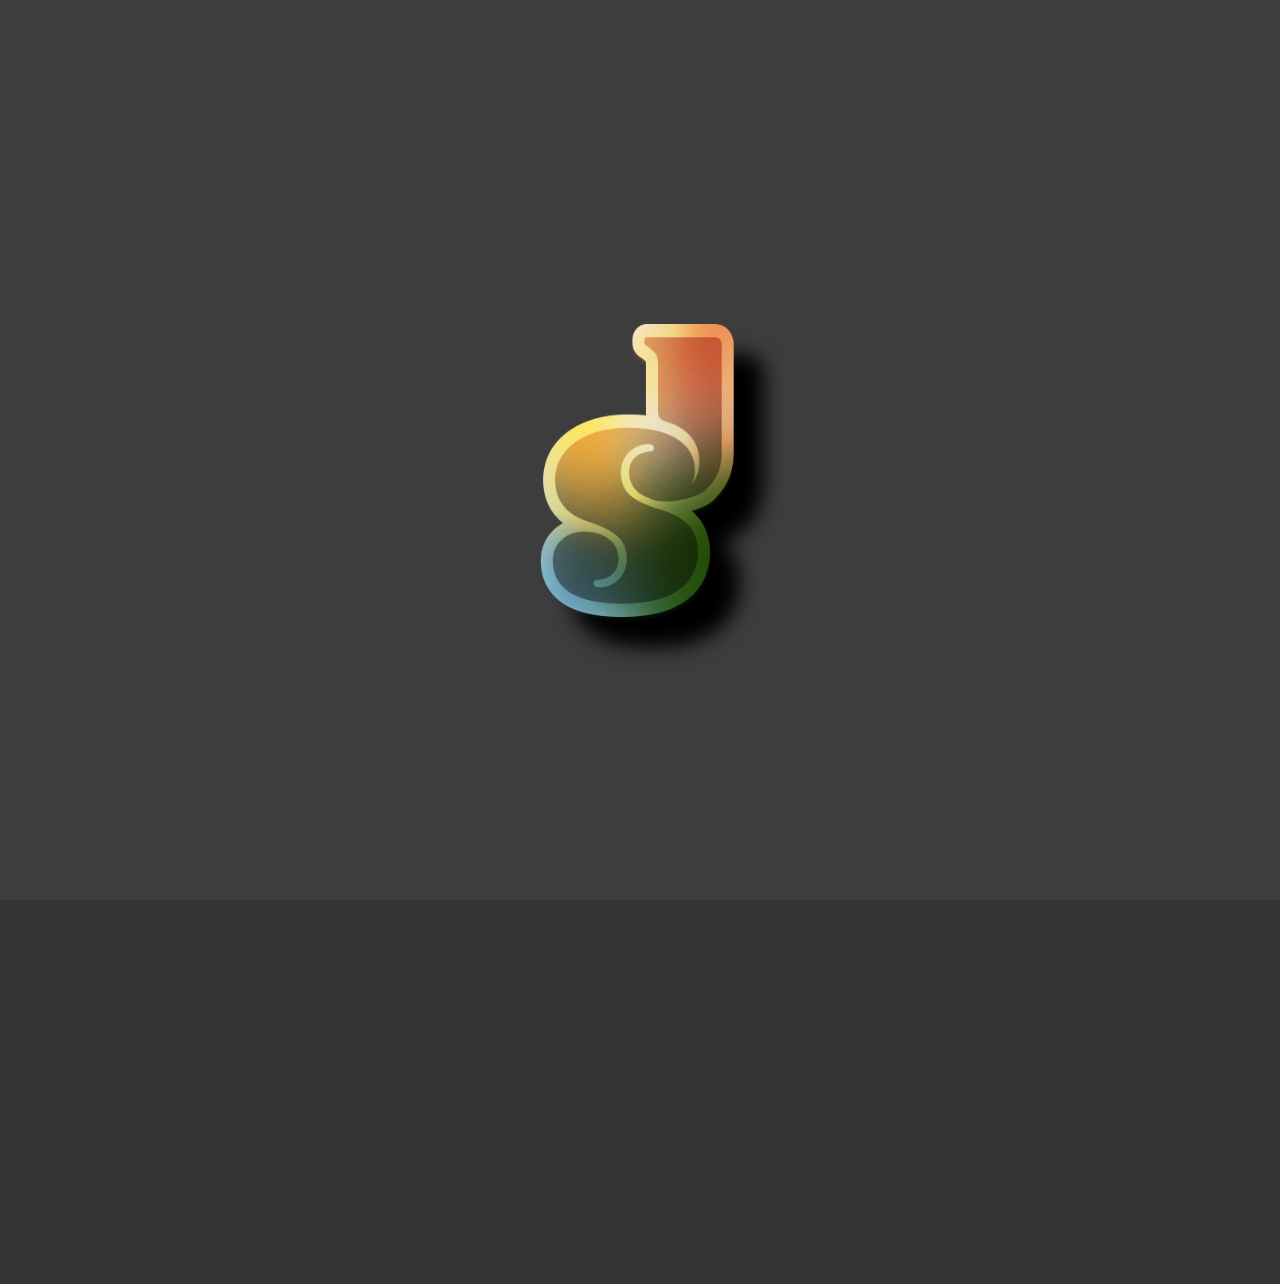
==== commit bab3d82a: "about page & pictures" ====
--- a/index.html
+++ b/index.html
@@ -7,39 +7,31 @@
     <link rel="stylesheet" href="assets/css/style.css" />
   </head>
   <body>
-    <div class="splash">
-      <script type="module" src="assets/js/background.js"></script>
-      <svg class="blobs" viewBox="0 0 200 200">
-        <path id="blue" d="" fill="#33596B"></path>
-        <path id="orange" d="" fill="#D1603D"></path>
-        <path id="yellow" d="" fill="#FFBA46"></path>
-        <path id="green" d="" fill="#39512A"></path>
-      </svg>
-        <div id="blur"></div>
-        <img id="logo" src="assets/img/logo.png" />
-    </div>
+    <section class="splash">
+        <script type="module" src="assets/js/background.js"></script>
+        <svg class="blobs" viewBox="0 0 200 200">
+          <path id="blue" d="" fill="#33596B"></path>
+          <path id="orange" d="" fill="#D1603D"></path>
+          <path id="yellow" d="" fill="#FFBA46"></path>
+          <path id="green" d="" fill="#39512A"></path>
+        </svg>
+          <div id="blur"></div>
+          <img id="logo" src="assets/img/logo.png" />
+    </section >
 
-    <div class="nav">
+    <section class="nav">
       <img id="full-logo" src="assets/img/full logo.png"></img>
       <div class="menu">
-        <a id="about" href="#">About</a>
-        <a id="projects" href="#">Projects</a>
-        <a id="contact" href="#">Contact</a>
+        <a id="about-link" href="#">About</a>
+        <a id="projects-link" href="#">Projects</a>
+        <a id="contact-link" href="#">Contact</a>
       </div>
-    </div>
+    </section>
 
-    <div class="hero">
+    <section class="hero">
       <div class="hero-text">
         <h1>Deconstructing complex systems...</h1>
-        <p>...to effortlessly identify problems & solutions</p>
-        <div class="buttons">
-          <a class="button primary"href="#">
-            Buttton 1
-          </a>
-          <a class="button secondary" href="#">
-            Button 2
-          </a>
-        </div>
+        <p>...to effortlessly identify problems & solutions.</p>
       </div>
       <div class="blob-cont">
         <div class="yellow blob"></div>
@@ -47,9 +39,18 @@
         <div class="green blob"></div>
         <div class="blue blob"></div>
       </div>
-    </div>
+    </section>
 
-    <div class="skills-section">
+    <section class="about">
+      <h1>Hi! I'm Joe</h1>
+      <h2> (and this is my dog, Atticus)</h2>
+      <div class="photos">
+        <img class="me photo" src="assets/img/about/me.jpeg" alt="">
+        <img class="atticus photo" src="assets/img/about/atticus.jpeg" alt="">
+      </div>
+    </section>
+
+    <section class="skills-section">
       <script src="assets/js/skills.js"></script>
       <div class="code">
         <div class="bubbles">
@@ -87,7 +88,7 @@
         </div>
         <h2 class="skill-text">Skills</h2>
       </div>
-    </div>
+    </section>
 
     <svg>
       <filter id="noiseFilter">
--- a/assets/css/style.css
+++ b/assets/css/style.css
@@ -20,7 +20,7 @@
   background-color: var(--dark);
   font-family: "Recoleta";
 
-  margin: 0 5em;
+  margin: 5em;
 }
 
 /*The splash page*/
@@ -40,12 +40,12 @@
 #blue {
   position: absolute;
   overflow: hidden;
-  transform: translate(-35%, 50%);
+  transform: translate(-30%, 40%);
 }
 #yellow {
   position: absolute;
   overflow: hidden;
-  transform: translate(-35%, -50%);
+  transform: translate(-35%, -65%);
 }
 #orange {
   position: absolute;
@@ -81,27 +81,8 @@
   filter: drop-shadow(black 30px 30px 10px);
 }
 
-a {
-  font-size: 20px;
-  color: var(--light);
-  font-family: "Blenny Trial";
-  text-decoration: none;
-}
-
-#about:hover {
-  color: var(--yellow);
-}
-
-#projects:hover {
-  color: var(--green);
-}
-
-#contact:hover {
-  color: var(--orange);
-}
-
 #full-logo {
-  padding: 20px;
+  padding: 50px;
   width: 400px;
 }
 
@@ -275,27 +256,10 @@
   }
 }
 
-/* the rest of the page */
-.nav {
-  display: none;
-  /* display: flex; */
-  flex-direction: row;
-  justify-content: space-between;
-  align-items: center;
-  width: 100%;
-}
-
-.menu {
-  display: flex;
-  flex-direction: row;
-  justify-content: flex-end;
-  align-items: center;
-  gap: 3em;
-}
-
+/* Hero */
 .hero {
   display: none;
-  display: flex;
+  margin-bottom: 10vh;
   flex-direction: row;
   justify-content: space-between;
   align-items: center;
@@ -351,16 +315,79 @@
   }
 }
 
+/* Navigation */
+.nav {
+  display: none;
+  flex-direction: row;
+  justify-content: space-between;
+  align-items: center;
+  width: 100%;
+}
+
+.menu {
+  display: flex;
+  flex-direction: row;
+  justify-content: flex-end;
+  align-items: center;
+  gap: 3em;
+}
+
+a {
+  font-size: 30px;
+  color: var(--light);
+  font-family: "Blenny Trial";
+  text-decoration: none;
+}
+
+#about-link:hover {
+  color: var(--yellow);
+}
+#projects-link:hover {
+  color: var(--blue);
+}
+#contact-link:hover {
+  color: var(--orange);
+}
+
+/* About Section */
+.about {
+  position: relative;
+  display: none;
+  place-content: center;
+  width: 80vw;
+  margin-left: 10vw;
+  margin-right: 10vw;
+  height: 100vh;
+}
+.photos {
+  display: flex;
+  gap: 2rem;
+}
+
+.photo {
+  width: 30vw;
+  aspect-ratio: auto;
+  border-radius: 10%;
+}
+h2 {
+  font-size: 40px;
+  font-weight: normal;
+  font-family: "Blenny Trial";
+  margin: 0;
+  color: var(--light);
+}
+
 /* Skills Section */
 .skills-section {
-  position: absolute;
+  position: relative;
+  background-color: var(--dark);
+  display: none;
   width: 80vw;
   height: 80vh;
   margin-top: 10vh;
   margin-bottom: 10vh;
   margin-left: 10vw;
   margin-right: 10vw;
-  translate: 0vw 100vh;
   place-items: center;
   /* pointer-events: none; */
 }
@@ -372,14 +399,14 @@
   aspect-ratio: 1.618;
   display: grid;
   place-items: center;
-  transform: translate(10%, 10%);
+  /* transform: translate(10%, 10%); */
   color: #d9d9d9;
   cursor: cell;
 }
 
 .bubbles {
   position: absolute;
-  width: 7vw;
+  width: 6rem;
   aspect-ratio: 1;
   border-radius: 50%;
   display: grid;
@@ -389,7 +416,7 @@
 .code-bubble {
   position: absolute;
   background-color: #d9d9d920;
-  width: 125%;
+  width: 100%;
   opacity: 0%;
   aspect-ratio: 1;
   border-radius: 50%;
@@ -397,7 +424,7 @@
 
 .bubble-text {
   font-family: "Fira Code";
-  font-size: 150%;
+  font-size: 2rem;
   text-align: center;
   line-height: 100%;
   transform: translate(0, 100%);
@@ -415,18 +442,18 @@
 .skills {
   position: relative;
   /* background-color: #d9d9d920; */
+  /* top: 20vh; */
   width: 50vw;
   aspect-ratio: 1.618;
   display: grid;
   place-items: center;
-  transform: translate(50%, 0%);
   color: #d9d9d9;
 }
 
 .rectangles {
   position: absolute;
-  /* background-color: #d9d9d920; */
-  width: 10%;
+
+  width: 6rem;
   aspect-ratio: 1;
   border-radius: 10%;
   display: grid;
@@ -444,7 +471,7 @@
 
 .rectangle-text {
   font-family: "Fira Code";
-  font-size: 150%;
+  font-size: 2rem;
   text-align: center;
   line-height: 100%;
 }
